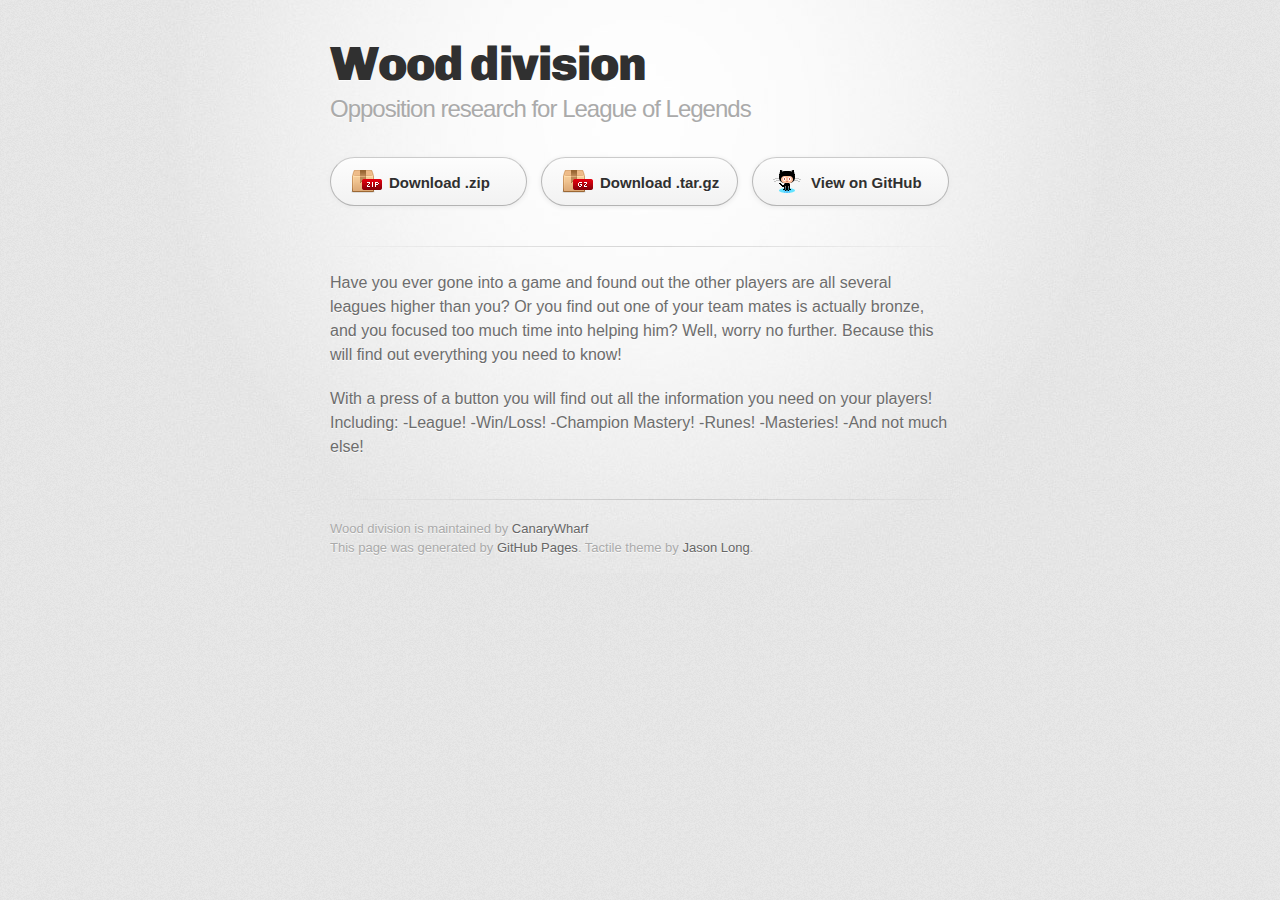
==== index.html @ 3e8a48c0 "Create gh-pages branch via GitHub" ====
<!DOCTYPE html>
<html>
  <head>
    <meta charset='utf-8'>
    <meta http-equiv="X-UA-Compatible" content="chrome=1">
    <link href='https://fonts.googleapis.com/css?family=Chivo:900' rel='stylesheet' type='text/css'>
    <link rel="stylesheet" type="text/css" href="stylesheets/stylesheet.css" media="screen">
    <link rel="stylesheet" type="text/css" href="stylesheets/github-dark.css" media="screen">
    <link rel="stylesheet" type="text/css" href="stylesheets/print.css" media="print">
    <!--[if lt IE 9]>
    <script src="//html5shiv.googlecode.com/svn/trunk/html5.js"></script>
    <![endif]-->
    <title>Wood division by CanaryWharf</title>
  </head>

  <body>
    <div id="container">
      <div class="inner">

        <header>
          <h1>Wood division</h1>
          <h2>Opposition research for League of Legends</h2>
        </header>

        <section id="downloads" class="clearfix">
          <a href="https://github.com/CanaryWharf/Wood-Division/zipball/master" id="download-zip" class="button"><span>Download .zip</span></a>
          <a href="https://github.com/CanaryWharf/Wood-Division/tarball/master" id="download-tar-gz" class="button"><span>Download .tar.gz</span></a>
          <a href="https://github.com/CanaryWharf/Wood-Division" id="view-on-github" class="button"><span>View on GitHub</span></a>
        </section>

        <hr>

        <section id="main_content">
          <p>Have you ever gone into a game and found out the other players are all several leagues higher than you? Or you find out one of your team mates is actually bronze, and you focused too much time into helping him? Well, worry no further. Because this will find out everything you need to know!</p>

<p>With a press of a button you will find out all the information you need on your players! Including:
-League!
-Win/Loss!
-Champion Mastery!
-Runes!
-Masteries!
-And not much else!</p>
        </section>

        <footer>
          Wood division is maintained by <a href="https://github.com/CanaryWharf">CanaryWharf</a><br>
          This page was generated by <a href="https://pages.github.com">GitHub Pages</a>. Tactile theme by <a href="https://twitter.com/jasonlong">Jason Long</a>.
        </footer>

        
      </div>
    </div>
  </body>
</html>
---- stylesheets/stylesheet.css ----
/* http://meyerweb.com/eric/tools/css/reset/
   v2.0 | 20110126
   License: none (public domain)
*/
html, body, div, span, applet, object, iframe,
h1, h2, h3, h4, h5, h6, p, blockquote, pre,
a, abbr, acronym, address, big, cite, code,
del, dfn, em, img, ins, kbd, q, s, samp,
small, strike, strong, sub, sup, tt, var,
b, u, i, center,
dl, dt, dd, ol, ul, li,
fieldset, form, label, legend,
table, caption, tbody, tfoot, thead, tr, th, td,
article, aside, canvas, details, embed,
figure, figcaption, footer, header, hgroup,
menu, nav, output, ruby, section, summary,
time, mark, audio, video {
	padding: 0;
	margin: 0;
	font: inherit;
	font-size: 100%;
	vertical-align: baseline;
	border: 0;
}
/* HTML5 display-role reset for older browsers */
article, aside, details, figcaption, figure,
footer, header, hgroup, menu, nav, section {
	display: block;
}
body {
	line-height: 1;
}
ol, ul {
	list-style: none;
}
blockquote, q {
	quotes: none;
}
blockquote:before, blockquote:after,
q:before, q:after {
	content: '';
	content: none;
}
table {
	border-spacing: 0;
	border-collapse: collapse;
}

/* LAYOUT STYLES */
body {
  font-family: 'Helvetica Neue', Helvetica, Arial, serif;
  font-size: 1em;
  line-height: 1.5;
  color: #6d6d6d;
  text-shadow: 0 1px 0 rgba(255, 255, 255, 0.8);
  background: #e7e7e7 url(../images/body-bg.png) 0 0 repeat;
}

a {
  color: #d5000d;
}
a:hover {
  color: #c5000c;
}

header {
  padding-top: 35px;
  padding-bottom: 25px;
}

header h1 {
  font-family: 'Chivo', 'Helvetica Neue', Helvetica, Arial, serif;
  font-size: 48px; font-weight: 900;
  line-height: 1.2;
  color: #303030;
  letter-spacing: -1px;
}

header h2 {
  font-size: 24px;
  font-weight: normal;
  line-height: 1.3;
  color: #aaa;
  letter-spacing: -1px;
}

#container {
  min-height: 595px;
  background: transparent url(../images/highlight-bg.jpg) 50% 0 no-repeat;
}

.inner {
  width: 620px;
  margin: 0 auto;
}

#container .inner img {
  max-width: 100%;
}

#downloads {
  margin-bottom: 40px;
}

a.button {
  display: block;
  float: left;
  width: 179px;
  padding: 12px 8px 12px 8px;
  margin-right: 14px;
  font-size: 15px;
  font-weight: bold;
  line-height: 25px;
  color: #303030;
  background: #fdfdfd; /* Old browsers */
  background: -moz-linear-gradient(top,  #fdfdfd 0%, #f2f2f2 100%); /* FF3.6+ */
  background: -webkit-gradient(linear, left top, left bottom, color-stop(0%,#fdfdfd), color-stop(100%,#f2f2f2)); /* Chrome,Safari4+ */
  background: -webkit-linear-gradient(top,  #fdfdfd 0%,#f2f2f2 100%); /* Chrome10+,Safari5.1+ */
  background: -o-linear-gradient(top,  #fdfdfd 0%,#f2f2f2 100%); /* Opera 11.10+ */
  background: -ms-linear-gradient(top,  #fdfdfd 0%,#f2f2f2 100%); /* IE10+ */
  background: linear-gradient(top,  #fdfdfd 0%,#f2f2f2 100%); /* W3C */
  filter: progid:DXImageTransform.Microsoft.gradient( startColorstr='#fdfdfd', endColorstr='#f2f2f2',GradientType=0 ); /* IE6-9 */
  border-top: solid 1px #cbcbcb;
  border-right: solid 1px #b7b7b7;
  border-bottom: solid 1px #b3b3b3;
  border-left: solid 1px #b7b7b7;
  border-radius: 30px;
  -webkit-box-shadow: 10px 10px 5px #888;
  -moz-box-shadow: 10px 10px 5px #888;
  box-shadow: 0px 1px 5px #e8e8e8;
  -moz-border-radius: 30px;
  -webkit-border-radius: 30px;
}
a.button:hover {
  background: #fafafa; /* Old browsers */
  background: -moz-linear-gradient(top,  #fdfdfd 0%, #f6f6f6 100%); /* FF3.6+ */
  background: -webkit-gradient(linear, left top, left bottom, color-stop(0%,#fdfdfd), color-stop(100%,#f6f6f6)); /* Chrome,Safari4+ */
  background: -webkit-linear-gradient(top,  #fdfdfd 0%,#f6f6f6 100%); /* Chrome10+,Safari5.1+ */
  background: -o-linear-gradient(top,  #fdfdfd 0%,#f6f6f6 100%); /* Opera 11.10+ */
  background: -ms-linear-gradient(top,  #fdfdfd 0%,#f6f6f6 100%); /* IE10+ */
  background: linear-gradient(top,  #fdfdfd 0%,#f6f6f6, 100%); /* W3C */
  filter: progid:DXImageTransform.Microsoft.gradient( startColorstr='#fdfdfd', endColorstr='#f6f6f6',GradientType=0 ); /* IE6-9 */
  border-top: solid 1px #b7b7b7;
  border-right: solid 1px #b3b3b3;
  border-bottom: solid 1px #b3b3b3;
  border-left: solid 1px #b3b3b3;
}

a.button span {
  display: block;
  height: 23px;
  padding-left: 50px;
}

#download-zip span {
  background: transparent url(../images/zip-icon.png) 12px 50% no-repeat;
}
#download-tar-gz span {
  background: transparent url(../images/tar-gz-icon.png) 12px 50% no-repeat;
}
#view-on-github span {
  background: transparent url(../images/octocat-icon.png) 12px 50% no-repeat;
}
#view-on-github {
  margin-right: 0;
}

code, pre {
  margin-bottom: 30px;
  font-family: Monaco, "Bitstream Vera Sans Mono", "Lucida Console", Terminal;
  font-size: 14px;
  color: #222;
}

code {
  padding: 0 3px;
  background-color: #f2f2f2;
  border: solid 1px #ddd;
}

pre {
  padding: 20px;
  overflow: auto;
  color: #f2f2f2;
  text-shadow: none;
  background: #303030;
}
pre code {
  padding: 0;
  color: #f2f2f2;
  background-color: #303030;
  border: none;
}

ul, ol, dl {
  margin-bottom: 20px;
}


/* COMMON STYLES */

hr {
  height: 1px;
  padding-bottom: 1em;
  margin-top: 1em;
  line-height: 1px;
  background: transparent url('../images/hr.png') 50% 0 no-repeat;
  border: none;
}

strong {
  font-weight: bold;
}

em {
  font-style: italic;
}

table {
  width: 100%;
  border: 1px solid #ebebeb;
}

th {
  font-weight: 500;
}

td {
  font-weight: 300;
  text-align: center;
  border: 1px solid #ebebeb;
}

form {
  padding: 20px;
  background: #f2f2f2;

}


/* GENERAL ELEMENT TYPE STYLES */

h1 {
  font-size: 32px;
}

h2 {
  margin-bottom: 8px;
  font-size: 22px;
  font-weight: bold;
  color: #303030;
}

h3 {
  margin-bottom: 8px;
  font-size: 18px;
  font-weight: bold;
  color: #d5000d;
}

h4 {
  font-size: 16px;
  font-weight: bold;
  color: #303030;
}

h5 {
  font-size: 1em;
  color: #303030;
}

h6 {
  font-size: .8em;
  color: #303030;
}

p {
  margin-bottom: 20px;
  font-weight: 300;
}

a {
  text-decoration: none;
}

p a {
  font-weight: 400;
}

blockquote {
  padding: 0 0 0 30px;
  margin-bottom: 20px;
  font-size: 1.6em;
  border-left: 10px solid #e9e9e9;
}

ul li {
  list-style-position: inside;
  list-style: disc;
  padding-left: 20px;
}

ol li {
  list-style-position: inside;
  list-style: decimal;
  padding-left: 3px;
}

dl dt {
  color: #303030;
}

footer {
  padding-top: 20px;
  padding-bottom: 30px;
  margin-top: 40px;
  font-size: 13px;
  color: #aaa;
  background: transparent url('../images/hr.png') 0 0 no-repeat;
}

footer a {
  color: #666;
}
footer a:hover {
  color: #444;
}

/* MISC */
.clearfix:after {
  display: block;
  height: 0;
  clear: both;
  visibility: hidden;
  content: '.';
}

.clearfix {display: inline-block;}
* html .clearfix {height: 1%;}
.clearfix {display: block;}

/* #Media Queries
================================================== */

/* Smaller than standard 960 (devices and browsers) */
@media only screen and (max-width: 959px) { }

/* Tablet Portrait size to standard 960 (devices and browsers) */
@media only screen and (min-width: 768px) and (max-width: 959px) { }

/* All Mobile Sizes (devices and browser) */
@media only screen and (max-width: 767px) {
  header {
    padding-top: 10px;
    padding-bottom: 10px;
  }
  #downloads {
    margin-bottom: 25px;
  }
  #download-zip, #download-tar-gz {
    display: none;
  }
  .inner {
    width: 94%;
    margin: 0 auto;
  }
}

/* Mobile Landscape Size to Tablet Portrait (devices and browsers) */
@media only screen and (min-width: 480px) and (max-width: 767px) { }

/* Mobile Portrait Size to Mobile Landscape Size (devices and browsers) */
@media only screen and (max-width: 479px) { }
---- stylesheets/github-dark.css ----
/*
The MIT License (MIT)

Copyright (c) 2016 GitHub, Inc.

Permission is hereby granted, free of charge, to any person obtaining a copy
of this software and associated documentation files (the "Software"), to deal
in the Software without restriction, including without limitation the rights
to use, copy, modify, merge, publish, distribute, sublicense, and/or sell
copies of the Software, and to permit persons to whom the Software is
furnished to do so, subject to the following conditions:

The above copyright notice and this permission notice shall be included in all
copies or substantial portions of the Software.

THE SOFTWARE IS PROVIDED "AS IS", WITHOUT WARRANTY OF ANY KIND, EXPRESS OR
IMPLIED, INCLUDING BUT NOT LIMITED TO THE WARRANTIES OF MERCHANTABILITY,
FITNESS FOR A PARTICULAR PURPOSE AND NONINFRINGEMENT. IN NO EVENT SHALL THE
AUTHORS OR COPYRIGHT HOLDERS BE LIABLE FOR ANY CLAIM, DAMAGES OR OTHER
LIABILITY, WHETHER IN AN ACTION OF CONTRACT, TORT OR OTHERWISE, ARISING FROM,
OUT OF OR IN CONNECTION WITH THE SOFTWARE OR THE USE OR OTHER DEALINGS IN THE
SOFTWARE.

*/

.pl-c /* comment */ {
  color: #969896;
}

.pl-c1 /* constant, variable.other.constant, support, meta.property-name, support.constant, support.variable, meta.module-reference, markup.raw, meta.diff.header */,
.pl-s .pl-v /* string variable */ {
  color: #0099cd;
}

.pl-e /* entity */,
.pl-en /* entity.name */ {
  color: #9774cb;
}

.pl-smi /* variable.parameter.function, storage.modifier.package, storage.modifier.import, storage.type.java, variable.other */,
.pl-s .pl-s1 /* string source */ {
  color: #ddd;
}

.pl-ent /* entity.name.tag */ {
  color: #7bcc72;
}

.pl-k /* keyword, storage, storage.type */ {
  color: #cc2372;
}

.pl-s /* string */,
.pl-pds /* punctuation.definition.string, string.regexp.character-class */,
.pl-s .pl-pse .pl-s1 /* string punctuation.section.embedded source */,
.pl-sr /* string.regexp */,
.pl-sr .pl-cce /* string.regexp constant.character.escape */,
.pl-sr .pl-sre /* string.regexp source.ruby.embedded */,
.pl-sr .pl-sra /* string.regexp string.regexp.arbitrary-repitition */ {
  color: #3c66e2;
}

.pl-v /* variable */ {
  color: #fb8764;
}

.pl-id /* invalid.deprecated */ {
  color: #e63525;
}

.pl-ii /* invalid.illegal */ {
  color: #f8f8f8;
  background-color: #e63525;
}

.pl-sr .pl-cce /* string.regexp constant.character.escape */ {
  font-weight: bold;
  color: #7bcc72;
}

.pl-ml /* markup.list */ {
  color: #c26b2b;
}

.pl-mh /* markup.heading */,
.pl-mh .pl-en /* markup.heading entity.name */,
.pl-ms /* meta.separator */ {
  font-weight: bold;
  color: #264ec5;
}

.pl-mq /* markup.quote */ {
  color: #00acac;
}

.pl-mi /* markup.italic */ {
  font-style: italic;
  color: #ddd;
}

.pl-mb /* markup.bold */ {
  font-weight: bold;
  color: #ddd;
}

.pl-md /* markup.deleted, meta.diff.header.from-file */ {
  color: #bd2c00;
  background-color: #ffecec;
}

.pl-mi1 /* markup.inserted, meta.diff.header.to-file */ {
  color: #55a532;
  background-color: #eaffea;
}

.pl-mdr /* meta.diff.range */ {
  font-weight: bold;
  color: #9774cb;
}

.pl-mo /* meta.output */ {
  color: #264ec5;
}
---- stylesheets/print.css ----
html, body, div, span, applet, object, iframe,
h1, h2, h3, h4, h5, h6, p, blockquote, pre,
a, abbr, acronym, address, big, cite, code,
del, dfn, em, img, ins, kbd, q, s, samp,
small, strike, strong, sub, sup, tt, var,
b, u, i, center,
dl, dt, dd, ol, ul, li,
fieldset, form, label, legend,
table, caption, tbody, tfoot, thead, tr, th, td,
article, aside, canvas, details, embed,
figure, figcaption, footer, header, hgroup,
menu, nav, output, ruby, section, summary,
time, mark, audio, video {
  padding: 0;
  margin: 0;
  font: inherit;
  font-size: 100%;
  vertical-align: baseline;
  border: 0;
}
/* HTML5 display-role reset for older browsers */
article, aside, details, figcaption, figure,
footer, header, hgroup, menu, nav, section {
  display: block;
}
body {
  line-height: 1;
}
ol, ul {
  list-style: none;
}
blockquote, q {
  quotes: none;
}
blockquote:before, blockquote:after,
q:before, q:after {
  content: '';
  content: none;
}
table {
  border-spacing: 0;
  border-collapse: collapse;
}
body {
  font-family: 'Helvetica Neue', Helvetica, Arial, serif;
  font-size: 13px;
  line-height: 1.5;
  color: #000;
}

a {
  font-weight: bold;
  color: #d5000d;
}

header {
  padding-top: 35px;
  padding-bottom: 10px;
}

header h1 {
  font-size: 48px;
  font-weight: bold;
  line-height: 1.2;
  color: #303030;
  letter-spacing: -1px;
}

header h2 {
  font-size: 24px;
  font-weight: normal;
  line-height: 1.3;
  color: #aaa;
  letter-spacing: -1px;
}
#downloads {
  display: none;
}
#main_content {
  padding-top: 20px;
}

code, pre {
  margin-bottom: 30px;
  font-family: Monaco, "Bitstream Vera Sans Mono", "Lucida Console", Terminal;
  font-size: 12px;
  color: #222;
}

code {
  padding: 0 3px;
}

pre {
  padding: 20px;
  overflow: auto;
  border: solid 1px #ddd;
}
pre code {
  padding: 0;
}

ul, ol, dl {
  margin-bottom: 20px;
}


/* COMMON STYLES */

table {
  width: 100%;
  border: 1px solid #ebebeb;
}

th {
  font-weight: 500;
}

td {
  font-weight: 300;
  text-align: center;
  border: 1px solid #ebebeb;
}

form {
  padding: 20px;
  background: #f2f2f2;

}


/* GENERAL ELEMENT TYPE STYLES */

h1 {
  font-size: 2.8em;
}

h2 {
  margin-bottom: 8px;
  font-size: 22px;
  font-weight: bold;
  color: #303030;
}

h3 {
  margin-bottom: 8px;
  font-size: 18px;
  font-weight: bold;
  color: #d5000d;
}

h4 {
  font-size: 16px;
  font-weight: bold;
  color: #303030;
}

h5 {
  font-size: 1em;
  color: #303030;
}

h6 {
  font-size: .8em;
  color: #303030;
}

p {
  margin-bottom: 20px;
  font-weight: 300;
}

a {
  text-decoration: none;
}

p a {
  font-weight: 400;
}

blockquote {
  padding: 0 0 0 30px;
  margin-bottom: 20px;
  font-size: 1.6em;
  border-left: 10px solid #e9e9e9;
}

ul li {
  list-style-position: inside;
  list-style: disc;
  padding-left: 20px;
}

ol li {
  list-style-position: inside;
  list-style: decimal;
  padding-left: 3px;
}

dl dd {
  font-style: italic;
  font-weight: 100;
}

footer {
  padding-top: 20px;
  padding-bottom: 30px;
  margin-top: 40px;
  font-size: 13px;
  color: #aaa;
}

footer a {
  color: #666;
}

/* MISC */
.clearfix:after {
  display: block;
  height: 0;
  clear: both;
  visibility: hidden;
  content: '.';
}

.clearfix {display: inline-block;}
* html .clearfix {height: 1%;}
.clearfix {display: block;}
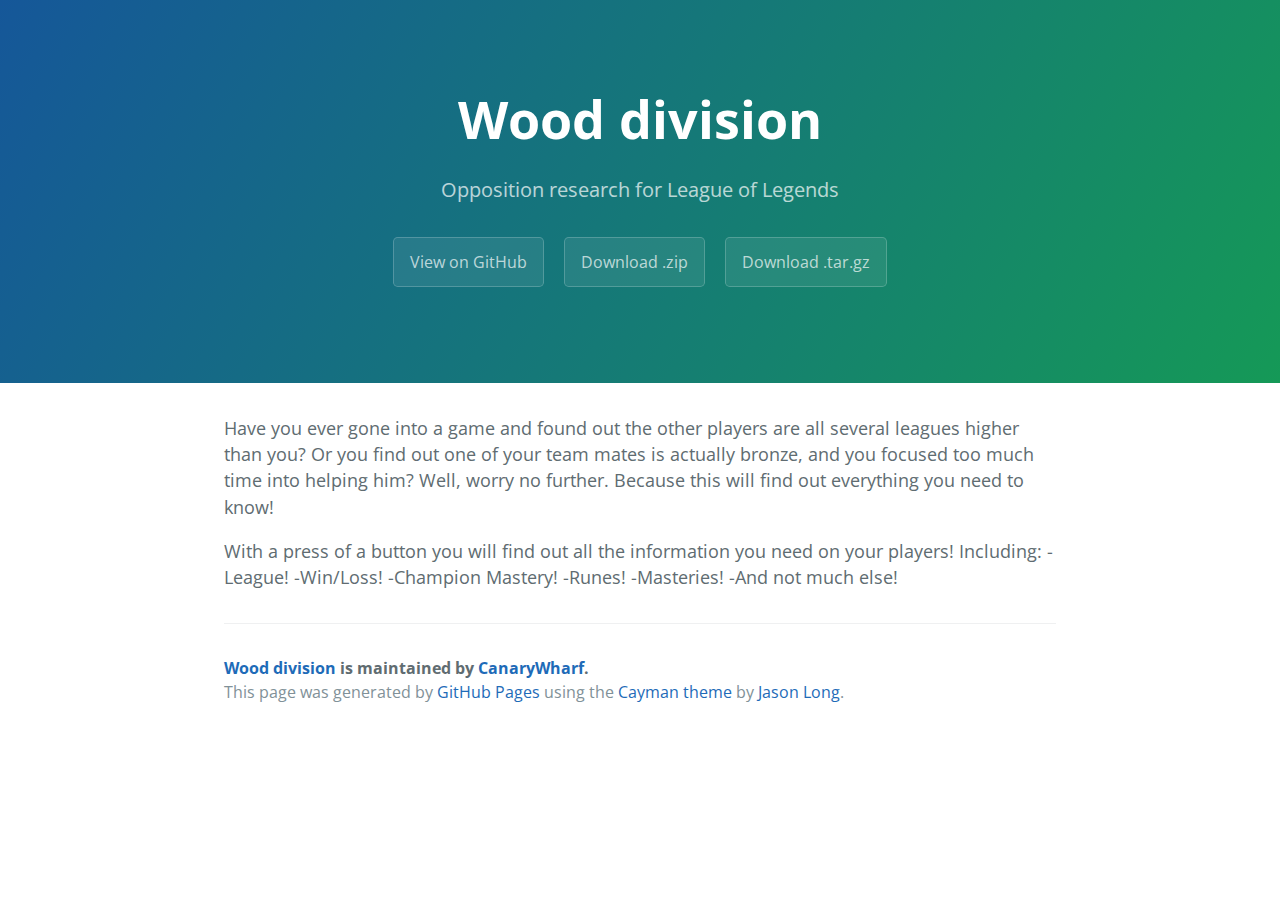
==== commit ad7a0879: "Create gh-pages branch via GitHub" ====
--- a/index.html
+++ b/index.html
@@ -1,37 +1,25 @@
 <!DOCTYPE html>
-<html>
+<html lang="en-us">
   <head>
-    <meta charset='utf-8'>
-    <meta http-equiv="X-UA-Compatible" content="chrome=1">
-    <link href='https://fonts.googleapis.com/css?family=Chivo:900' rel='stylesheet' type='text/css'>
+    <meta charset="UTF-8">
+    <title>Wood division by CanaryWharf</title>
+    <meta name="viewport" content="width=device-width, initial-scale=1">
+    <link rel="stylesheet" type="text/css" href="stylesheets/normalize.css" media="screen">
+    <link href='https://fonts.googleapis.com/css?family=Open+Sans:400,700' rel='stylesheet' type='text/css'>
     <link rel="stylesheet" type="text/css" href="stylesheets/stylesheet.css" media="screen">
-    <link rel="stylesheet" type="text/css" href="stylesheets/github-dark.css" media="screen">
-    <link rel="stylesheet" type="text/css" href="stylesheets/print.css" media="print">
-    <!--[if lt IE 9]>
-    <script src="//html5shiv.googlecode.com/svn/trunk/html5.js"></script>
-    <![endif]-->
-    <title>Wood division by CanaryWharf</title>
+    <link rel="stylesheet" type="text/css" href="stylesheets/github-light.css" media="screen">
   </head>
+  <body>
+    <section class="page-header">
+      <h1 class="project-name">Wood division</h1>
+      <h2 class="project-tagline">Opposition research for League of Legends</h2>
+      <a href="https://github.com/CanaryWharf/Wood-Division" class="btn">View on GitHub</a>
+      <a href="https://github.com/CanaryWharf/Wood-Division/zipball/master" class="btn">Download .zip</a>
+      <a href="https://github.com/CanaryWharf/Wood-Division/tarball/master" class="btn">Download .tar.gz</a>
+    </section>
 
-  <body>
-    <div id="container">
-      <div class="inner">
-
-        <header>
-          <h1>Wood division</h1>
-          <h2>Opposition research for League of Legends</h2>
-        </header>
-
-        <section id="downloads" class="clearfix">
-          <a href="https://github.com/CanaryWharf/Wood-Division/zipball/master" id="download-zip" class="button"><span>Download .zip</span></a>
-          <a href="https://github.com/CanaryWharf/Wood-Division/tarball/master" id="download-tar-gz" class="button"><span>Download .tar.gz</span></a>
-          <a href="https://github.com/CanaryWharf/Wood-Division" id="view-on-github" class="button"><span>View on GitHub</span></a>
-        </section>
-
-        <hr>
-
-        <section id="main_content">
-          <p>Have you ever gone into a game and found out the other players are all several leagues higher than you? Or you find out one of your team mates is actually bronze, and you focused too much time into helping him? Well, worry no further. Because this will find out everything you need to know!</p>
+    <section class="main-content">
+      <p>Have you ever gone into a game and found out the other players are all several leagues higher than you? Or you find out one of your team mates is actually bronze, and you focused too much time into helping him? Well, worry no further. Because this will find out everything you need to know!</p>
 
 <p>With a press of a button you will find out all the information you need on your players! Including:
 -League!
@@ -40,15 +28,15 @@
 -Runes!
 -Masteries!
 -And not much else!</p>
-        </section>
 
-        <footer>
-          Wood division is maintained by <a href="https://github.com/CanaryWharf">CanaryWharf</a><br>
-          This page was generated by <a href="https://pages.github.com">GitHub Pages</a>. Tactile theme by <a href="https://twitter.com/jasonlong">Jason Long</a>.
-        </footer>
+      <footer class="site-footer">
+        <span class="site-footer-owner"><a href="https://github.com/CanaryWharf/Wood-Division">Wood division</a> is maintained by <a href="https://github.com/CanaryWharf">CanaryWharf</a>.</span>
 
-        
-      </div>
-    </div>
+        <span class="site-footer-credits">This page was generated by <a href="https://pages.github.com">GitHub Pages</a> using the <a href="https://github.com/jasonlong/cayman-theme">Cayman theme</a> by <a href="https://twitter.com/jasonlong">Jason Long</a>.</span>
+      </footer>
+
+    </section>
+
+  
   </body>
 </html>
--- a/stylesheets/stylesheet.css
+++ b/stylesheets/stylesheet.css
@@ -1,373 +1,245 @@
-/* http://meyerweb.com/eric/tools/css/reset/
-   v2.0 | 20110126
-   License: none (public domain)
-*/
-html, body, div, span, applet, object, iframe,
-h1, h2, h3, h4, h5, h6, p, blockquote, pre,
-a, abbr, acronym, address, big, cite, code,
-del, dfn, em, img, ins, kbd, q, s, samp,
-small, strike, strong, sub, sup, tt, var,
-b, u, i, center,
-dl, dt, dd, ol, ul, li,
-fieldset, form, label, legend,
-table, caption, tbody, tfoot, thead, tr, th, td,
-article, aside, canvas, details, embed,
-figure, figcaption, footer, header, hgroup,
-menu, nav, output, ruby, section, summary,
-time, mark, audio, video {
-	padding: 0;
-	margin: 0;
-	font: inherit;
-	font-size: 100%;
-	vertical-align: baseline;
-	border: 0;
-}
-/* HTML5 display-role reset for older browsers */
-article, aside, details, figcaption, figure,
-footer, header, hgroup, menu, nav, section {
-	display: block;
-}
+* {
+  box-sizing: border-box; }
+
 body {
-	line-height: 1;
-}
-ol, ul {
-	list-style: none;
-}
-blockquote, q {
-	quotes: none;
-}
-blockquote:before, blockquote:after,
-q:before, q:after {
-	content: '';
-	content: none;
-}
-table {
-	border-spacing: 0;
-	border-collapse: collapse;
-}
-
-/* LAYOUT STYLES */
-body {
-  font-family: 'Helvetica Neue', Helvetica, Arial, serif;
-  font-size: 1em;
+  padding: 0;
+  margin: 0;
+  font-family: "Open Sans", "Helvetica Neue", Helvetica, Arial, sans-serif;
+  font-size: 16px;
   line-height: 1.5;
-  color: #6d6d6d;
-  text-shadow: 0 1px 0 rgba(255, 255, 255, 0.8);
-  background: #e7e7e7 url(../images/body-bg.png) 0 0 repeat;
-}
+  color: #606c71; }
 
 a {
-  color: #d5000d;
-}
-a:hover {
-  color: #c5000c;
-}
-
-header {
-  padding-top: 35px;
-  padding-bottom: 25px;
-}
-
-header h1 {
-  font-family: 'Chivo', 'Helvetica Neue', Helvetica, Arial, serif;
-  font-size: 48px; font-weight: 900;
-  line-height: 1.2;
-  color: #303030;
-  letter-spacing: -1px;
-}
-
-header h2 {
-  font-size: 24px;
+  color: #1e6bb8;
+  text-decoration: none; }
+  a:hover {
+    text-decoration: underline; }
+
+.btn {
+  display: inline-block;
+  margin-bottom: 1rem;
+  color: rgba(255, 255, 255, 0.7);
+  background-color: rgba(255, 255, 255, 0.08);
+  border-color: rgba(255, 255, 255, 0.2);
+  border-style: solid;
+  border-width: 1px;
+  border-radius: 0.3rem;
+  transition: color 0.2s, background-color 0.2s, border-color 0.2s; }
+  .btn + .btn {
+    margin-left: 1rem; }
+
+.btn:hover {
+  color: rgba(255, 255, 255, 0.8);
+  text-decoration: none;
+  background-color: rgba(255, 255, 255, 0.2);
+  border-color: rgba(255, 255, 255, 0.3); }
+
+@media screen and (min-width: 64em) {
+  .btn {
+    padding: 0.75rem 1rem; } }
+
+@media screen and (min-width: 42em) and (max-width: 64em) {
+  .btn {
+    padding: 0.6rem 0.9rem;
+    font-size: 0.9rem; } }
+
+@media screen and (max-width: 42em) {
+  .btn {
+    display: block;
+    width: 100%;
+    padding: 0.75rem;
+    font-size: 0.9rem; }
+    .btn + .btn {
+      margin-top: 1rem;
+      margin-left: 0; } }
+
+.page-header {
+  color: #fff;
+  text-align: center;
+  background-color: #159957;
+  background-image: linear-gradient(120deg, #155799, #159957); }
+
+@media screen and (min-width: 64em) {
+  .page-header {
+    padding: 5rem 6rem; } }
+
+@media screen and (min-width: 42em) and (max-width: 64em) {
+  .page-header {
+    padding: 3rem 4rem; } }
+
+@media screen and (max-width: 42em) {
+  .page-header {
+    padding: 2rem 1rem; } }
+
+.project-name {
+  margin-top: 0;
+  margin-bottom: 0.1rem; }
+
+@media screen and (min-width: 64em) {
+  .project-name {
+    font-size: 3.25rem; } }
+
+@media screen and (min-width: 42em) and (max-width: 64em) {
+  .project-name {
+    font-size: 2.25rem; } }
+
+@media screen and (max-width: 42em) {
+  .project-name {
+    font-size: 1.75rem; } }
+
+.project-tagline {
+  margin-bottom: 2rem;
   font-weight: normal;
-  line-height: 1.3;
-  color: #aaa;
-  letter-spacing: -1px;
-}
-
-#container {
-  min-height: 595px;
-  background: transparent url(../images/highlight-bg.jpg) 50% 0 no-repeat;
-}
-
-.inner {
-  width: 620px;
-  margin: 0 auto;
-}
-
-#container .inner img {
-  max-width: 100%;
-}
-
-#downloads {
-  margin-bottom: 40px;
-}
-
-a.button {
+  opacity: 0.7; }
+
+@media screen and (min-width: 64em) {
+  .project-tagline {
+    font-size: 1.25rem; } }
+
+@media screen and (min-width: 42em) and (max-width: 64em) {
+  .project-tagline {
+    font-size: 1.15rem; } }
+
+@media screen and (max-width: 42em) {
+  .project-tagline {
+    font-size: 1rem; } }
+
+.main-content :first-child {
+  margin-top: 0; }
+.main-content img {
+  max-width: 100%; }
+.main-content h1, .main-content h2, .main-content h3, .main-content h4, .main-content h5, .main-content h6 {
+  margin-top: 2rem;
+  margin-bottom: 1rem;
+  font-weight: normal;
+  color: #159957; }
+.main-content p {
+  margin-bottom: 1em; }
+.main-content code {
+  padding: 2px 4px;
+  font-family: Consolas, "Liberation Mono", Menlo, Courier, monospace;
+  font-size: 0.9rem;
+  color: #383e41;
+  background-color: #f3f6fa;
+  border-radius: 0.3rem; }
+.main-content pre {
+  padding: 0.8rem;
+  margin-top: 0;
+  margin-bottom: 1rem;
+  font: 1rem Consolas, "Liberation Mono", Menlo, Courier, monospace;
+  color: #567482;
+  word-wrap: normal;
+  background-color: #f3f6fa;
+  border: solid 1px #dce6f0;
+  border-radius: 0.3rem; }
+  .main-content pre > code {
+    padding: 0;
+    margin: 0;
+    font-size: 0.9rem;
+    color: #567482;
+    word-break: normal;
+    white-space: pre;
+    background: transparent;
+    border: 0; }
+.main-content .highlight {
+  margin-bottom: 1rem; }
+  .main-content .highlight pre {
+    margin-bottom: 0;
+    word-break: normal; }
+.main-content .highlight pre, .main-content pre {
+  padding: 0.8rem;
+  overflow: auto;
+  font-size: 0.9rem;
+  line-height: 1.45;
+  border-radius: 0.3rem; }
+.main-content pre code, .main-content pre tt {
+  display: inline;
+  max-width: initial;
+  padding: 0;
+  margin: 0;
+  overflow: initial;
+  line-height: inherit;
+  word-wrap: normal;
+  background-color: transparent;
+  border: 0; }
+  .main-content pre code:before, .main-content pre code:after, .main-content pre tt:before, .main-content pre tt:after {
+    content: normal; }
+.main-content ul, .main-content ol {
+  margin-top: 0; }
+.main-content blockquote {
+  padding: 0 1rem;
+  margin-left: 0;
+  color: #819198;
+  border-left: 0.3rem solid #dce6f0; }
+  .main-content blockquote > :first-child {
+    margin-top: 0; }
+  .main-content blockquote > :last-child {
+    margin-bottom: 0; }
+.main-content table {
   display: block;
-  float: left;
-  width: 179px;
-  padding: 12px 8px 12px 8px;
-  margin-right: 14px;
-  font-size: 15px;
-  font-weight: bold;
-  line-height: 25px;
-  color: #303030;
-  background: #fdfdfd; /* Old browsers */
-  background: -moz-linear-gradient(top,  #fdfdfd 0%, #f2f2f2 100%); /* FF3.6+ */
-  background: -webkit-gradient(linear, left top, left bottom, color-stop(0%,#fdfdfd), color-stop(100%,#f2f2f2)); /* Chrome,Safari4+ */
-  background: -webkit-linear-gradient(top,  #fdfdfd 0%,#f2f2f2 100%); /* Chrome10+,Safari5.1+ */
-  background: -o-linear-gradient(top,  #fdfdfd 0%,#f2f2f2 100%); /* Opera 11.10+ */
-  background: -ms-linear-gradient(top,  #fdfdfd 0%,#f2f2f2 100%); /* IE10+ */
-  background: linear-gradient(top,  #fdfdfd 0%,#f2f2f2 100%); /* W3C */
-  filter: progid:DXImageTransform.Microsoft.gradient( startColorstr='#fdfdfd', endColorstr='#f2f2f2',GradientType=0 ); /* IE6-9 */
-  border-top: solid 1px #cbcbcb;
-  border-right: solid 1px #b7b7b7;
-  border-bottom: solid 1px #b3b3b3;
-  border-left: solid 1px #b7b7b7;
-  border-radius: 30px;
-  -webkit-box-shadow: 10px 10px 5px #888;
-  -moz-box-shadow: 10px 10px 5px #888;
-  box-shadow: 0px 1px 5px #e8e8e8;
-  -moz-border-radius: 30px;
-  -webkit-border-radius: 30px;
-}
-a.button:hover {
-  background: #fafafa; /* Old browsers */
-  background: -moz-linear-gradient(top,  #fdfdfd 0%, #f6f6f6 100%); /* FF3.6+ */
-  background: -webkit-gradient(linear, left top, left bottom, color-stop(0%,#fdfdfd), color-stop(100%,#f6f6f6)); /* Chrome,Safari4+ */
-  background: -webkit-linear-gradient(top,  #fdfdfd 0%,#f6f6f6 100%); /* Chrome10+,Safari5.1+ */
-  background: -o-linear-gradient(top,  #fdfdfd 0%,#f6f6f6 100%); /* Opera 11.10+ */
-  background: -ms-linear-gradient(top,  #fdfdfd 0%,#f6f6f6 100%); /* IE10+ */
-  background: linear-gradient(top,  #fdfdfd 0%,#f6f6f6, 100%); /* W3C */
-  filter: progid:DXImageTransform.Microsoft.gradient( startColorstr='#fdfdfd', endColorstr='#f6f6f6',GradientType=0 ); /* IE6-9 */
-  border-top: solid 1px #b7b7b7;
-  border-right: solid 1px #b3b3b3;
-  border-bottom: solid 1px #b3b3b3;
-  border-left: solid 1px #b3b3b3;
-}
-
-a.button span {
+  width: 100%;
+  overflow: auto;
+  word-break: normal;
+  word-break: keep-all; }
+  .main-content table th {
+    font-weight: bold; }
+  .main-content table th, .main-content table td {
+    padding: 0.5rem 1rem;
+    border: 1px solid #e9ebec; }
+.main-content dl {
+  padding: 0; }
+  .main-content dl dt {
+    padding: 0;
+    margin-top: 1rem;
+    font-size: 1rem;
+    font-weight: bold; }
+  .main-content dl dd {
+    padding: 0;
+    margin-bottom: 1rem; }
+.main-content hr {
+  height: 2px;
+  padding: 0;
+  margin: 1rem 0;
+  background-color: #eff0f1;
+  border: 0; }
+
+@media screen and (min-width: 64em) {
+  .main-content {
+    max-width: 64rem;
+    padding: 2rem 6rem;
+    margin: 0 auto;
+    font-size: 1.1rem; } }
+
+@media screen and (min-width: 42em) and (max-width: 64em) {
+  .main-content {
+    padding: 2rem 4rem;
+    font-size: 1.1rem; } }
+
+@media screen and (max-width: 42em) {
+  .main-content {
+    padding: 2rem 1rem;
+    font-size: 1rem; } }
+
+.site-footer {
+  padding-top: 2rem;
+  margin-top: 2rem;
+  border-top: solid 1px #eff0f1; }
+
+.site-footer-owner {
   display: block;
-  height: 23px;
-  padding-left: 50px;
-}
-
-#download-zip span {
-  background: transparent url(../images/zip-icon.png) 12px 50% no-repeat;
-}
-#download-tar-gz span {
-  background: transparent url(../images/tar-gz-icon.png) 12px 50% no-repeat;
-}
-#view-on-github span {
-  background: transparent url(../images/octocat-icon.png) 12px 50% no-repeat;
-}
-#view-on-github {
-  margin-right: 0;
-}
-
-code, pre {
-  margin-bottom: 30px;
-  font-family: Monaco, "Bitstream Vera Sans Mono", "Lucida Console", Terminal;
-  font-size: 14px;
-  color: #222;
-}
-
-code {
-  padding: 0 3px;
-  background-color: #f2f2f2;
-  border: solid 1px #ddd;
-}
-
-pre {
-  padding: 20px;
-  overflow: auto;
-  color: #f2f2f2;
-  text-shadow: none;
-  background: #303030;
-}
-pre code {
-  padding: 0;
-  color: #f2f2f2;
-  background-color: #303030;
-  border: none;
-}
-
-ul, ol, dl {
-  margin-bottom: 20px;
-}
-
-
-/* COMMON STYLES */
-
-hr {
-  height: 1px;
-  padding-bottom: 1em;
-  margin-top: 1em;
-  line-height: 1px;
-  background: transparent url('../images/hr.png') 50% 0 no-repeat;
-  border: none;
-}
-
-strong {
-  font-weight: bold;
-}
-
-em {
-  font-style: italic;
-}
-
-table {
-  width: 100%;
-  border: 1px solid #ebebeb;
-}
-
-th {
-  font-weight: 500;
-}
-
-td {
-  font-weight: 300;
-  text-align: center;
-  border: 1px solid #ebebeb;
-}
-
-form {
-  padding: 20px;
-  background: #f2f2f2;
-
-}
-
-
-/* GENERAL ELEMENT TYPE STYLES */
-
-h1 {
-  font-size: 32px;
-}
-
-h2 {
-  margin-bottom: 8px;
-  font-size: 22px;
-  font-weight: bold;
-  color: #303030;
-}
-
-h3 {
-  margin-bottom: 8px;
-  font-size: 18px;
-  font-weight: bold;
-  color: #d5000d;
-}
-
-h4 {
-  font-size: 16px;
-  font-weight: bold;
-  color: #303030;
-}
-
-h5 {
-  font-size: 1em;
-  color: #303030;
-}
-
-h6 {
-  font-size: .8em;
-  color: #303030;
-}
-
-p {
-  margin-bottom: 20px;
-  font-weight: 300;
-}
-
-a {
-  text-decoration: none;
-}
-
-p a {
-  font-weight: 400;
-}
-
-blockquote {
-  padding: 0 0 0 30px;
-  margin-bottom: 20px;
-  font-size: 1.6em;
-  border-left: 10px solid #e9e9e9;
-}
-
-ul li {
-  list-style-position: inside;
-  list-style: disc;
-  padding-left: 20px;
-}
-
-ol li {
-  list-style-position: inside;
-  list-style: decimal;
-  padding-left: 3px;
-}
-
-dl dt {
-  color: #303030;
-}
-
-footer {
-  padding-top: 20px;
-  padding-bottom: 30px;
-  margin-top: 40px;
-  font-size: 13px;
-  color: #aaa;
-  background: transparent url('../images/hr.png') 0 0 no-repeat;
-}
-
-footer a {
-  color: #666;
-}
-footer a:hover {
-  color: #444;
-}
-
-/* MISC */
-.clearfix:after {
-  display: block;
-  height: 0;
-  clear: both;
-  visibility: hidden;
-  content: '.';
-}
-
-.clearfix {display: inline-block;}
-* html .clearfix {height: 1%;}
-.clearfix {display: block;}
-
-/* #Media Queries
-================================================== */
-
-/* Smaller than standard 960 (devices and browsers) */
-@media only screen and (max-width: 959px) { }
-
-/* Tablet Portrait size to standard 960 (devices and browsers) */
-@media only screen and (min-width: 768px) and (max-width: 959px) { }
-
-/* All Mobile Sizes (devices and browser) */
-@media only screen and (max-width: 767px) {
-  header {
-    padding-top: 10px;
-    padding-bottom: 10px;
-  }
-  #downloads {
-    margin-bottom: 25px;
-  }
-  #download-zip, #download-tar-gz {
-    display: none;
-  }
-  .inner {
-    width: 94%;
-    margin: 0 auto;
-  }
-}
-
-/* Mobile Landscape Size to Tablet Portrait (devices and browsers) */
-@media only screen and (min-width: 480px) and (max-width: 767px) { }
-
-/* Mobile Portrait Size to Mobile Landscape Size (devices and browsers) */
-@media only screen and (max-width: 479px) { }
+  font-weight: bold; }
+
+.site-footer-credits {
+  color: #819198; }
+
+@media screen and (min-width: 64em) {
+  .site-footer {
+    font-size: 1rem; } }
+
+@media screen and (min-width: 42em) and (max-width: 64em) {
+  .site-footer {
+    font-size: 1rem; } }
+
+@media screen and (max-width: 42em) {
+  .site-footer {
+    font-size: 0.9rem; } }
--- a/stylesheets/github-light.css
+++ b/stylesheets/github-light.css
@@ -0,0 +1,124 @@
+/*
+The MIT License (MIT)
+
+Copyright (c) 2016 GitHub, Inc.
+
+Permission is hereby granted, free of charge, to any person obtaining a copy
+of this software and associated documentation files (the "Software"), to deal
+in the Software without restriction, including without limitation the rights
+to use, copy, modify, merge, publish, distribute, sublicense, and/or sell
+copies of the Software, and to permit persons to whom the Software is
+furnished to do so, subject to the following conditions:
+
+The above copyright notice and this permission notice shall be included in all
+copies or substantial portions of the Software.
+
+THE SOFTWARE IS PROVIDED "AS IS", WITHOUT WARRANTY OF ANY KIND, EXPRESS OR
+IMPLIED, INCLUDING BUT NOT LIMITED TO THE WARRANTIES OF MERCHANTABILITY,
+FITNESS FOR A PARTICULAR PURPOSE AND NONINFRINGEMENT. IN NO EVENT SHALL THE
+AUTHORS OR COPYRIGHT HOLDERS BE LIABLE FOR ANY CLAIM, DAMAGES OR OTHER
+LIABILITY, WHETHER IN AN ACTION OF CONTRACT, TORT OR OTHERWISE, ARISING FROM,
+OUT OF OR IN CONNECTION WITH THE SOFTWARE OR THE USE OR OTHER DEALINGS IN THE
+SOFTWARE.
+
+*/
+
+.pl-c /* comment */ {
+  color: #969896;
+}
+
+.pl-c1 /* constant, variable.other.constant, support, meta.property-name, support.constant, support.variable, meta.module-reference, markup.raw, meta.diff.header */,
+.pl-s .pl-v /* string variable */ {
+  color: #0086b3;
+}
+
+.pl-e /* entity */,
+.pl-en /* entity.name */ {
+  color: #795da3;
+}
+
+.pl-smi /* variable.parameter.function, storage.modifier.package, storage.modifier.import, storage.type.java, variable.other */,
+.pl-s .pl-s1 /* string source */ {
+  color: #333;
+}
+
+.pl-ent /* entity.name.tag */ {
+  color: #63a35c;
+}
+
+.pl-k /* keyword, storage, storage.type */ {
+  color: #a71d5d;
+}
+
+.pl-s /* string */,
+.pl-pds /* punctuation.definition.string, string.regexp.character-class */,
+.pl-s .pl-pse .pl-s1 /* string punctuation.section.embedded source */,
+.pl-sr /* string.regexp */,
+.pl-sr .pl-cce /* string.regexp constant.character.escape */,
+.pl-sr .pl-sre /* string.regexp source.ruby.embedded */,
+.pl-sr .pl-sra /* string.regexp string.regexp.arbitrary-repitition */ {
+  color: #183691;
+}
+
+.pl-v /* variable */ {
+  color: #ed6a43;
+}
+
+.pl-id /* invalid.deprecated */ {
+  color: #b52a1d;
+}
+
+.pl-ii /* invalid.illegal */ {
+  color: #f8f8f8;
+  background-color: #b52a1d;
+}
+
+.pl-sr .pl-cce /* string.regexp constant.character.escape */ {
+  font-weight: bold;
+  color: #63a35c;
+}
+
+.pl-ml /* markup.list */ {
+  color: #693a17;
+}
+
+.pl-mh /* markup.heading */,
+.pl-mh .pl-en /* markup.heading entity.name */,
+.pl-ms /* meta.separator */ {
+  font-weight: bold;
+  color: #1d3e81;
+}
+
+.pl-mq /* markup.quote */ {
+  color: #008080;
+}
+
+.pl-mi /* markup.italic */ {
+  font-style: italic;
+  color: #333;
+}
+
+.pl-mb /* markup.bold */ {
+  font-weight: bold;
+  color: #333;
+}
+
+.pl-md /* markup.deleted, meta.diff.header.from-file */ {
+  color: #bd2c00;
+  background-color: #ffecec;
+}
+
+.pl-mi1 /* markup.inserted, meta.diff.header.to-file */ {
+  color: #55a532;
+  background-color: #eaffea;
+}
+
+.pl-mdr /* meta.diff.range */ {
+  font-weight: bold;
+  color: #795da3;
+}
+
+.pl-mo /* meta.output */ {
+  color: #1d3e81;
+}
+
